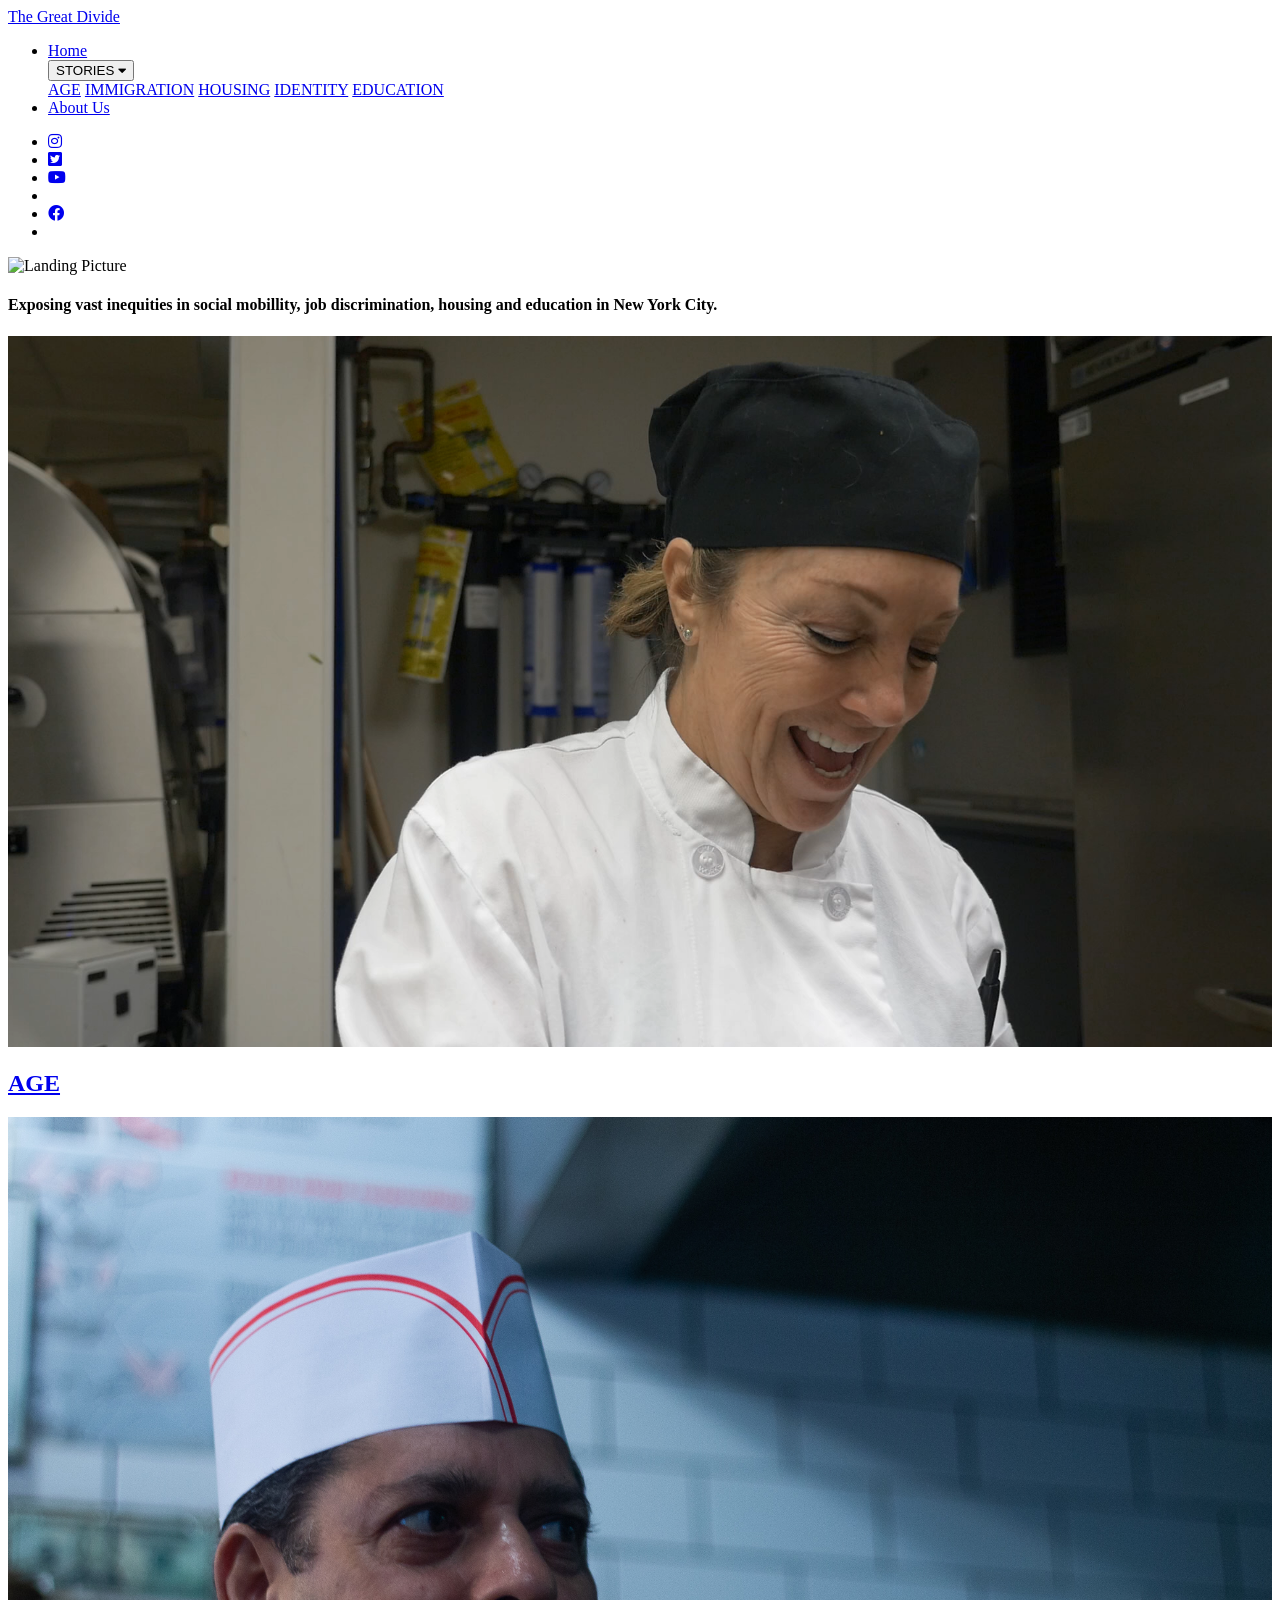
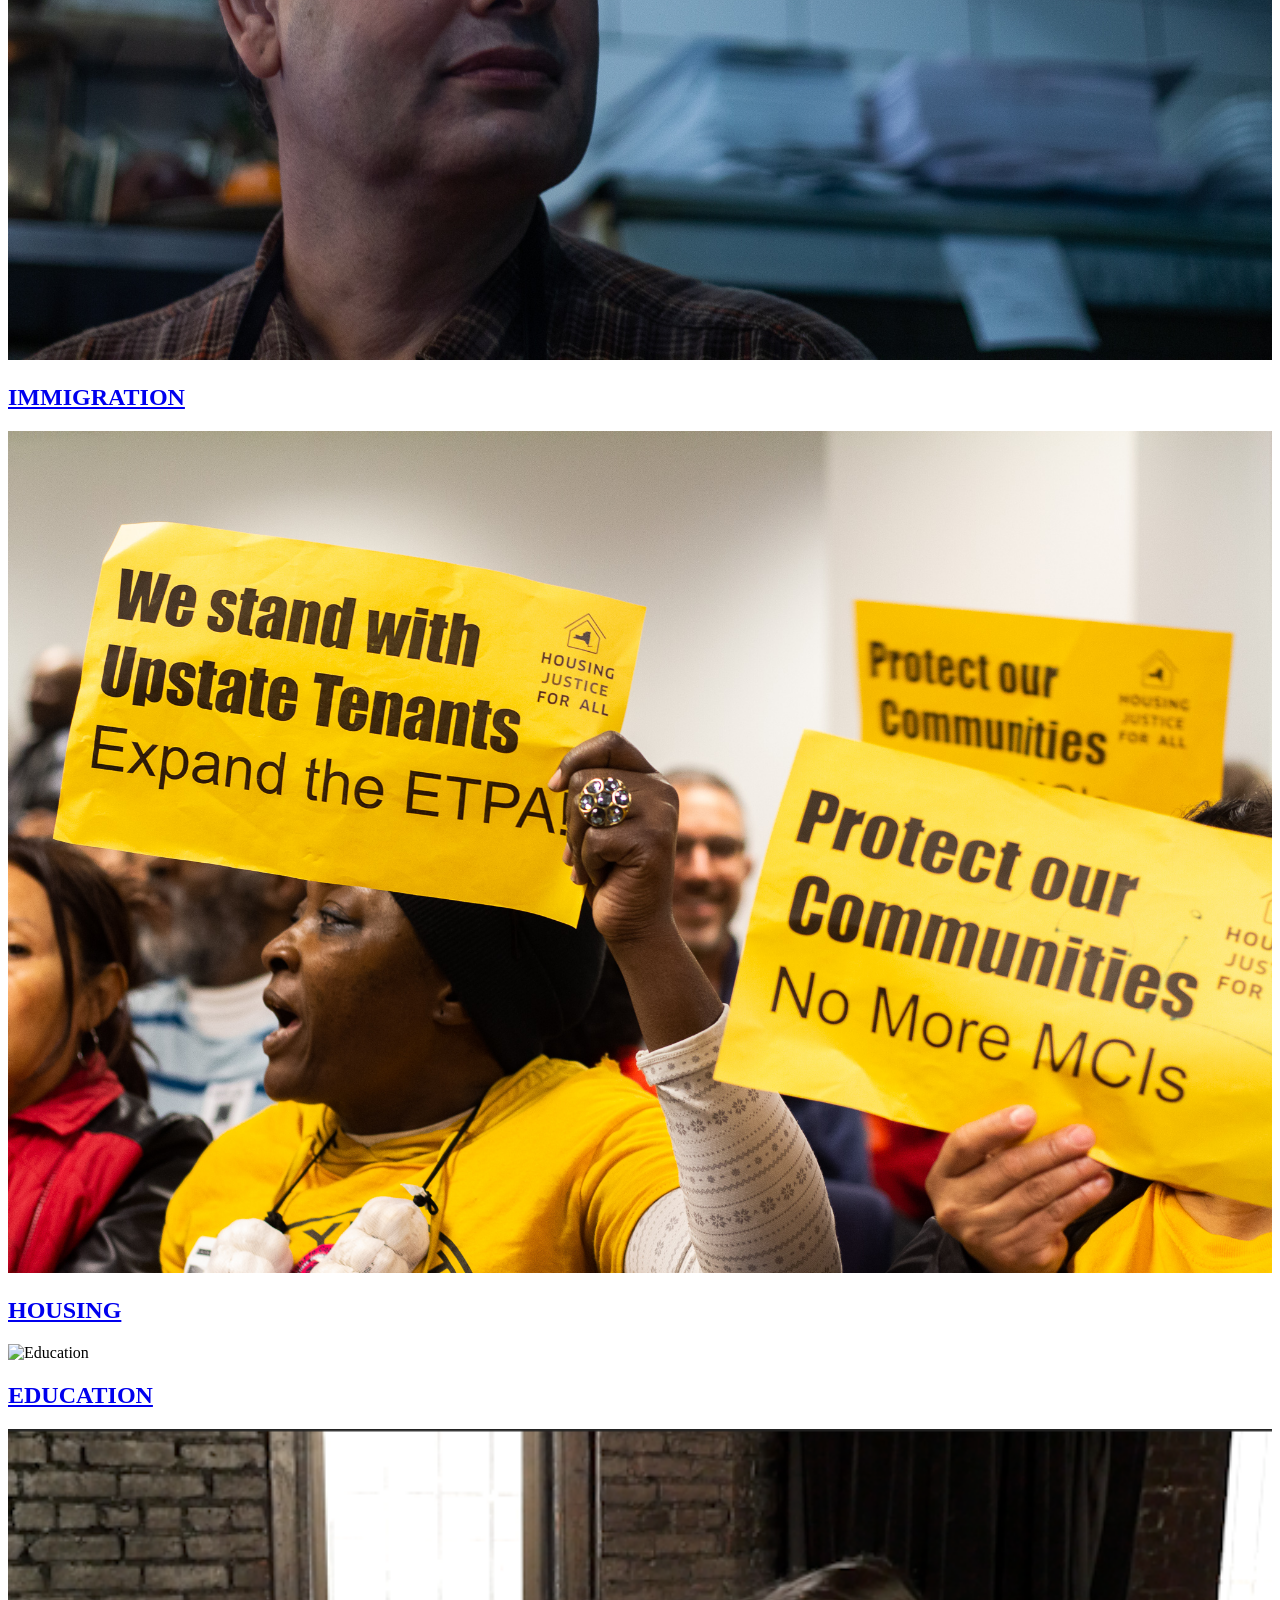
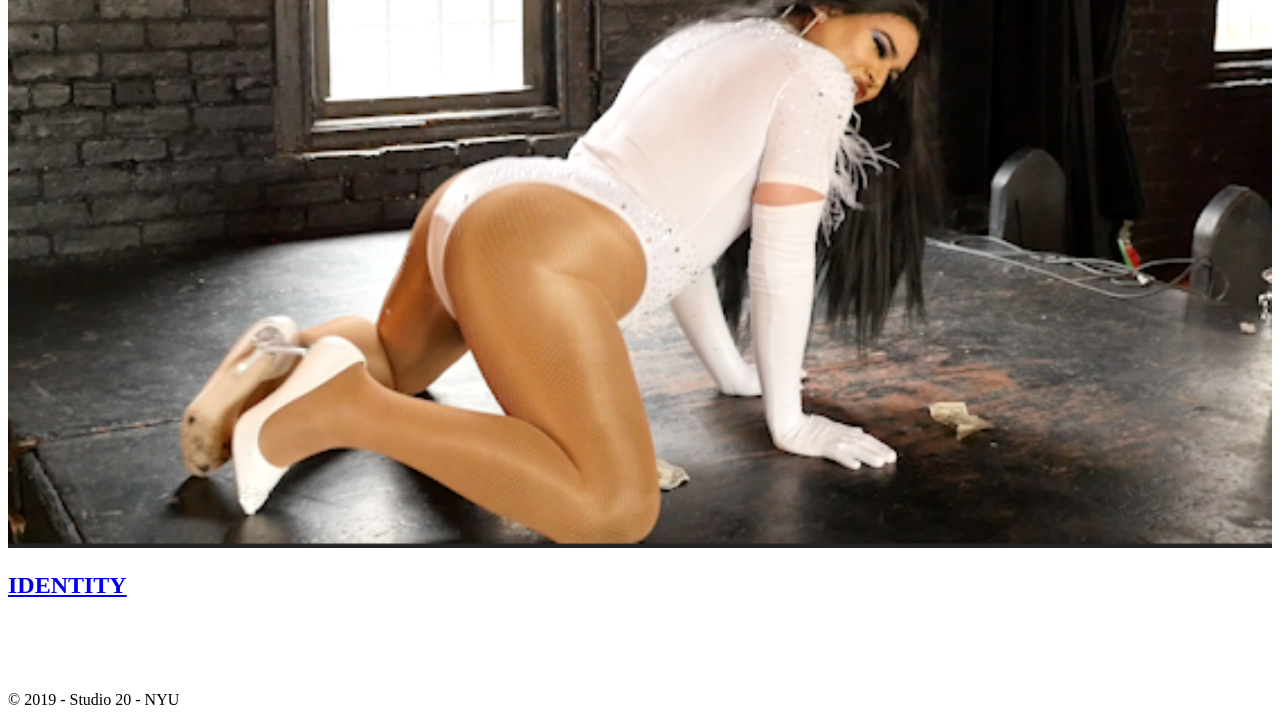
==== src/index.html @ 4a0ee576 "social media cards added" ====
<!DOCTYPE html>

<html lang="en">
  <head>
    <meta charset="utf-8">
    <title>The Great Divide</title>
    <meta name="viewport" content="width=device-width, initial-scale=1.0">
    <link rel="stylesheet" href="https://use.fontawesome.com/releases/v5.8.1/css/all.css" integrity="sha384-50oBUHEmvpQ+1lW4y57PTFmhCaXp0ML5d60M1M7uH2+nqUivzIebhndOJK28anvf" crossorigin="anonymous">
    <link rel="stylesheet" href="stylesheets/styles.scss">

<!-- Twitter -->
<meta name="twitter:card" content="summary">
<meta name="twitter:title" content="The Great Divide">
<meta name="twitter:description" content="Exposing vast inequities in social mobillity, job discrimination, housing and education in New York City.">
<meta name="twitter:site" content="studio20_nyu">
<meta name="twitter:image:src" content="www.greatdivide.nyc/src/images/landingpicture.png">
<!-- Open Graph general (Facebook, Pinterest & Google+) -->
<meta name="og:title" content="The Great Divide">
<meta name="og:description" content="Exposing vast inequities in social mobillity, job discrimination, housing and education in New York City.">
<meta name="og:image" content="www.greatdivide.nyc/src/images/landingpicture.png">
<meta name="og:url" content="www.greatdivide.nyc">
<meta name="og:site_name" content="The Great Divide">
<meta name="og:type" content="website">

  </head>

<body>
<nav>
  <a href="index.html" class="first">The Great Divide</a>
  <ul>
    <li class="basic"><a href="index.html">Home</a></li>
    <div class="dropdown">
      <button class="dropbtn">STORIES
        <i class="fa fa-caret-down"></i>
      </button>
      <div class="dropdown-content">
        <a href="age.html">AGE</a>
        <a href="immigration.html">IMMIGRATION</a>
        <a href="housing.html">HOUSING</a>
        <a href="identity.html">IDENTITY</a>
        <a href="education.html">EDUCATION</a>
      </div>
    </div>
    <li class="basic"><a href="about.html">About Us</a></li>

  </ul>
  <ul>
    <li><a href="https://www.instagram.com/nyu_journalism/?hl=en"><i class="fab fa-instagram"></a></i></li>
    <li><a href="https://twitter.com/Studio20NYU?lang=en"><i class="fab fa-twitter-square"></a></i></li>
    <li><a href="https://www.youtube.com/channel/UCyrZqHPqXFzzhp8LpWiKbmw/featured"><i class="fab fa-youtube"></a></i><li>
    <li><a href="https://www.facebook.com/Studio20NYU/"><i class="fab fa-facebook"></a></i><li>
  </ul>
</nav>

<div class="landing-page">
  <img src="images/landingpicture.png" style="width:100%" alt="Landing Picture">
  <div class="landing-text">
    <h4>Exposing vast inequities in social mobillity, job discrimination, housing and education in New York City.</h4>
  </div>
</div>

<div class="theme">
  <img src="images/chef.png" style="width:100%" alt="Age">
  <a href="age.html"><div class="text-container">
    <h2>AGE</h2>
  </div></a>
</div>

<div class="theme">
  <img src="images/immigrant.jpg" style="width:100%" alt="Immigration">
  <a href="immigration.html"><div class="text-container">
    <h2>IMMIGRATION<h2>
  </div></a>
</div>

<div class="theme">
  <img src="images/housing.jpg" style="width:100%" alt="Housing">
  <a href="housing.html"><div class="text-container">
    <h2>HOUSING</h2>
  </div></a>
</div>

<div class="theme">
  <img src="images/education.jpg" style="width:100%" alt="Education">
  <a href="education.html"><div class="text-container">
    <h2>EDUCATION</h2>
  </div></a>
</div>

<div class="theme">
  <img src="images/drugqueen.png" style="width:100%" alt="Identity">
  <a href="identity.html"><div class="text-container">
    <h2>IDENTITY</h2>
  </div></a>
</div>

<br>
<br>
<br>
<br>
<footer>
  © 2019 - Studio 20 - NYU
</footer>

<script src="javascripts/scripts.js"></script>
</body>
</html>
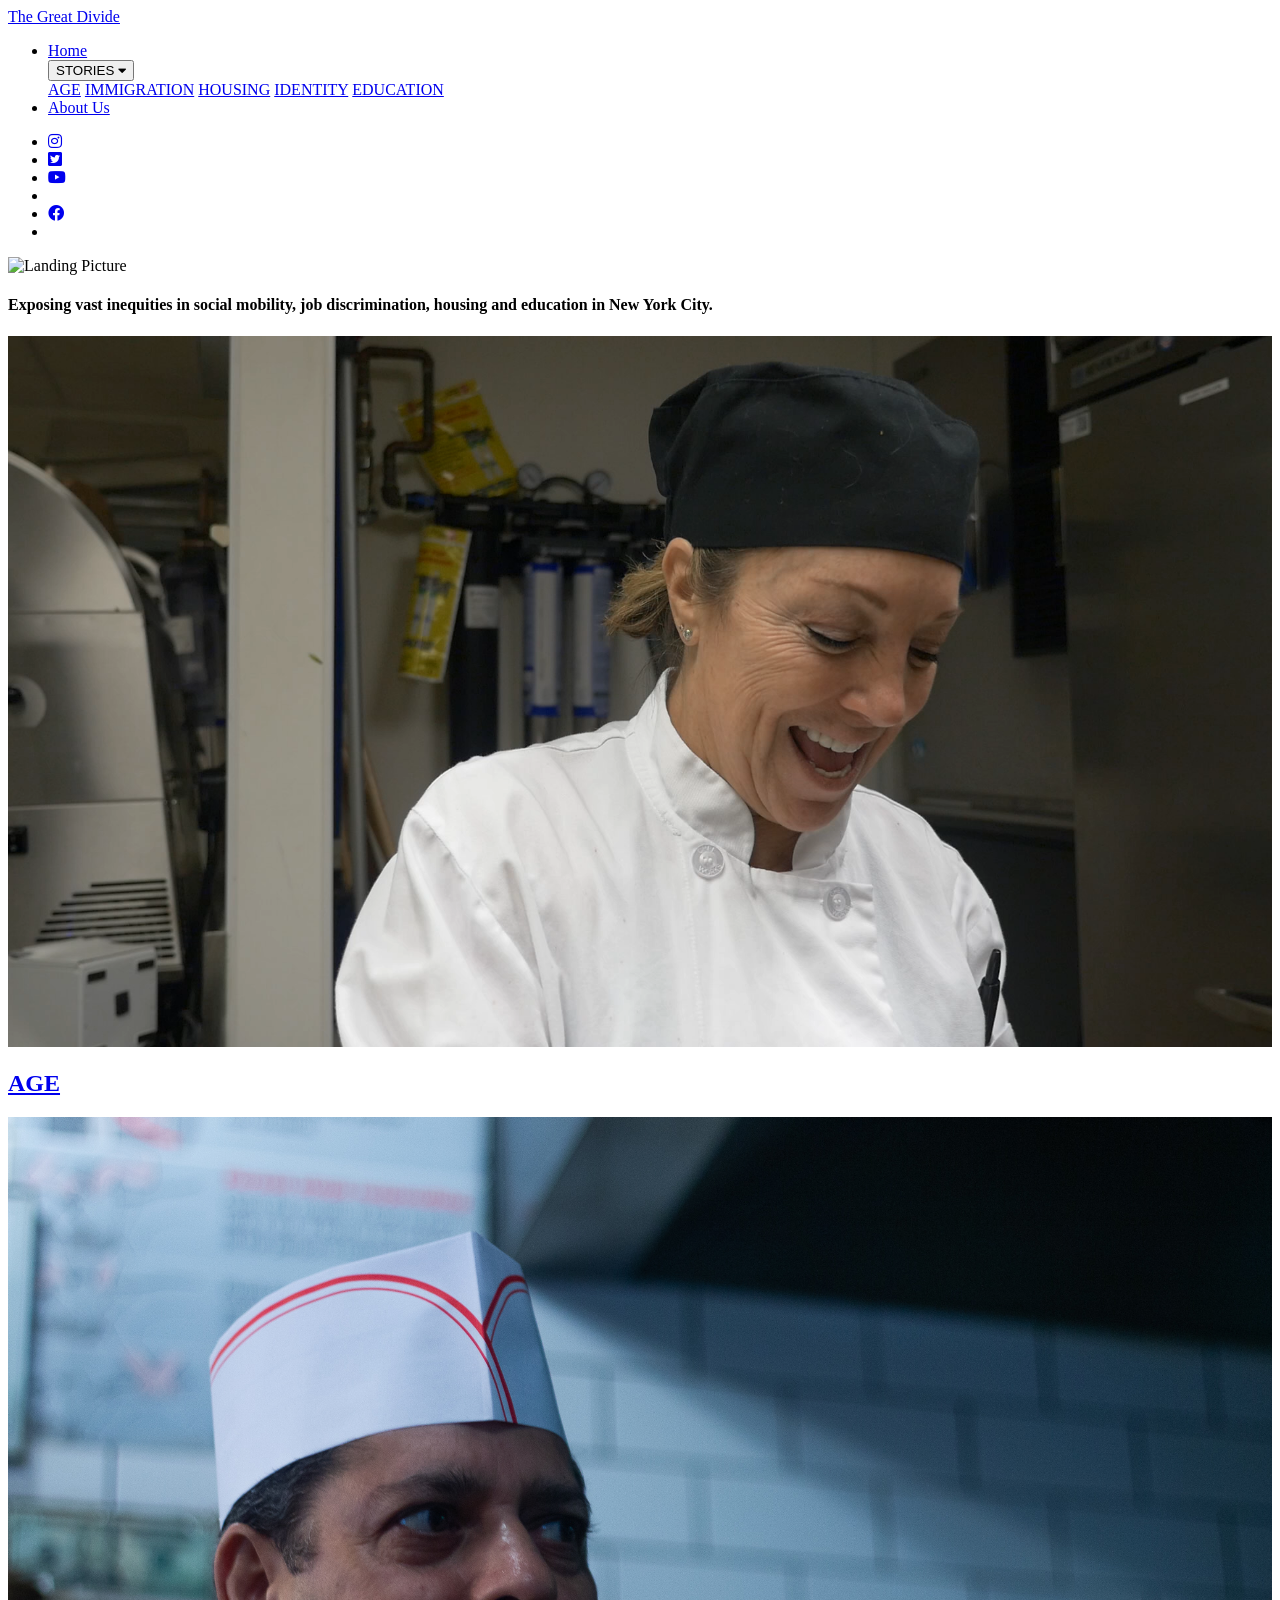
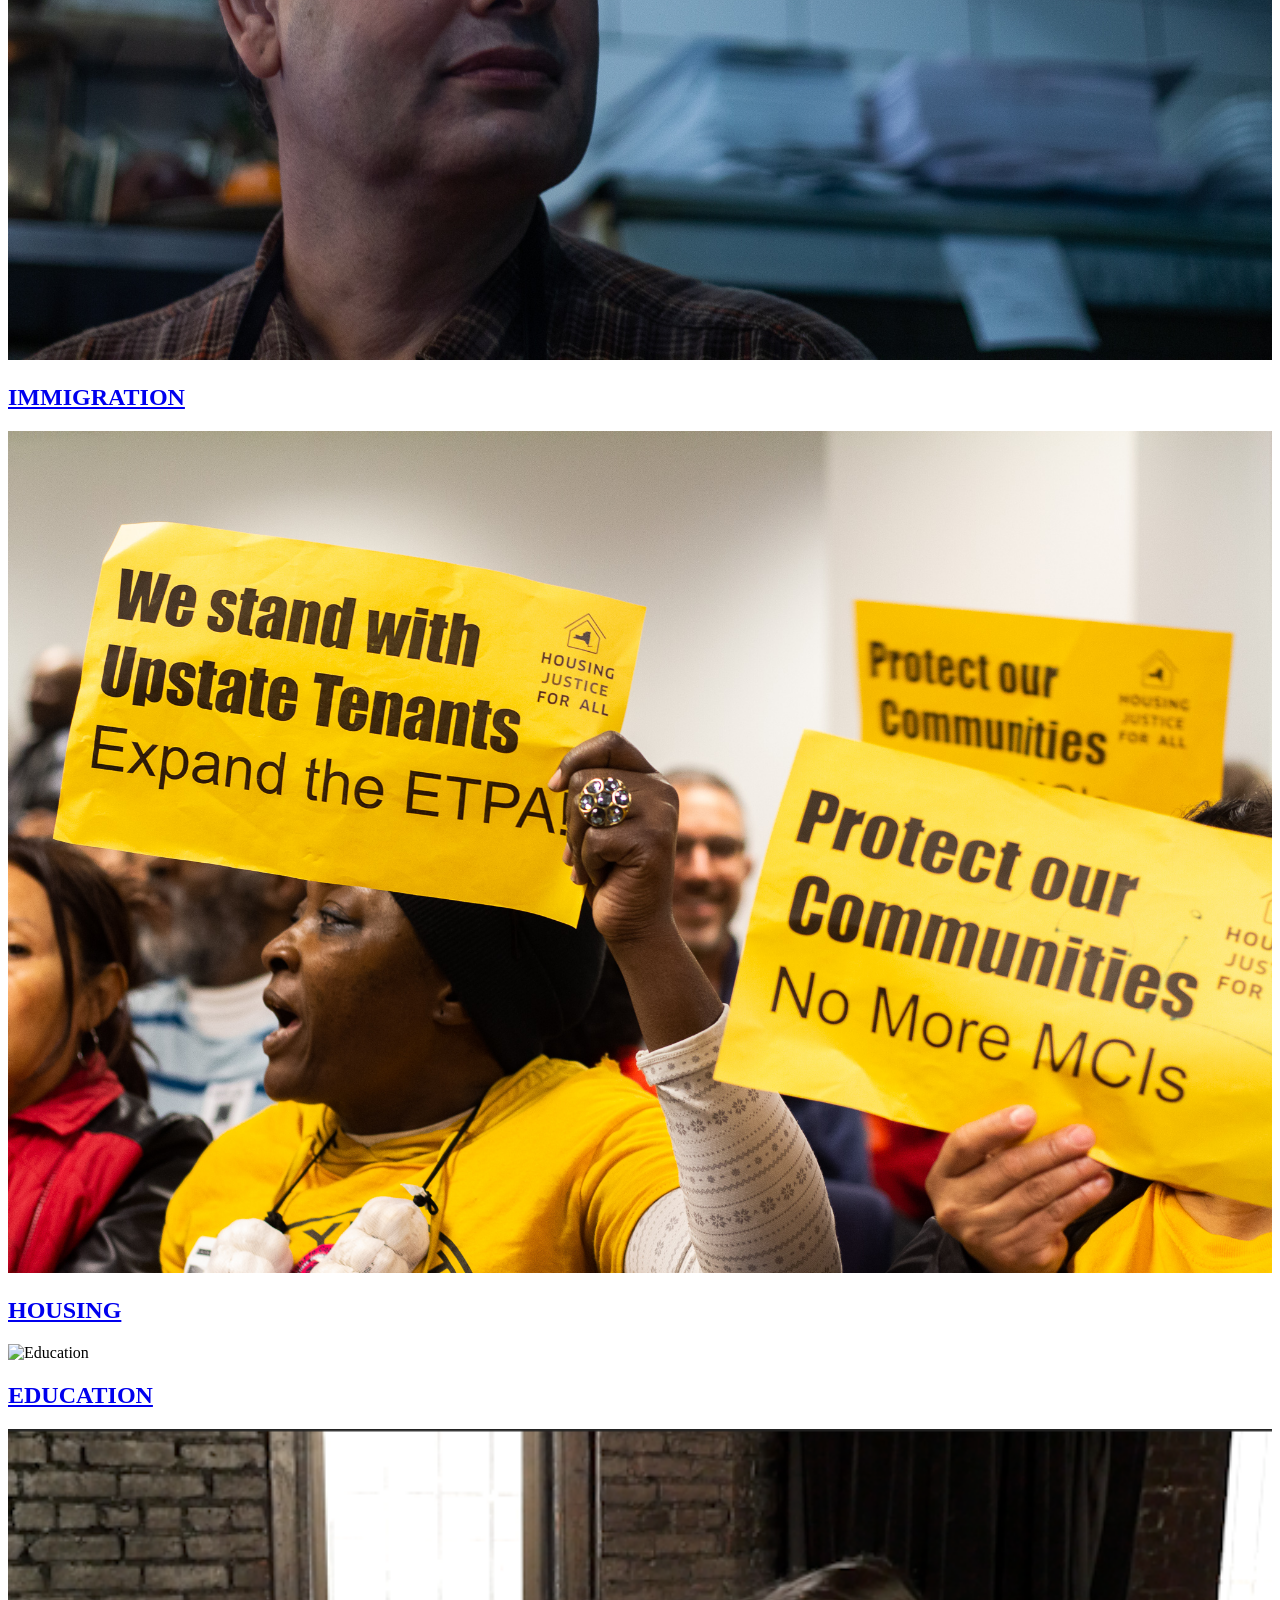
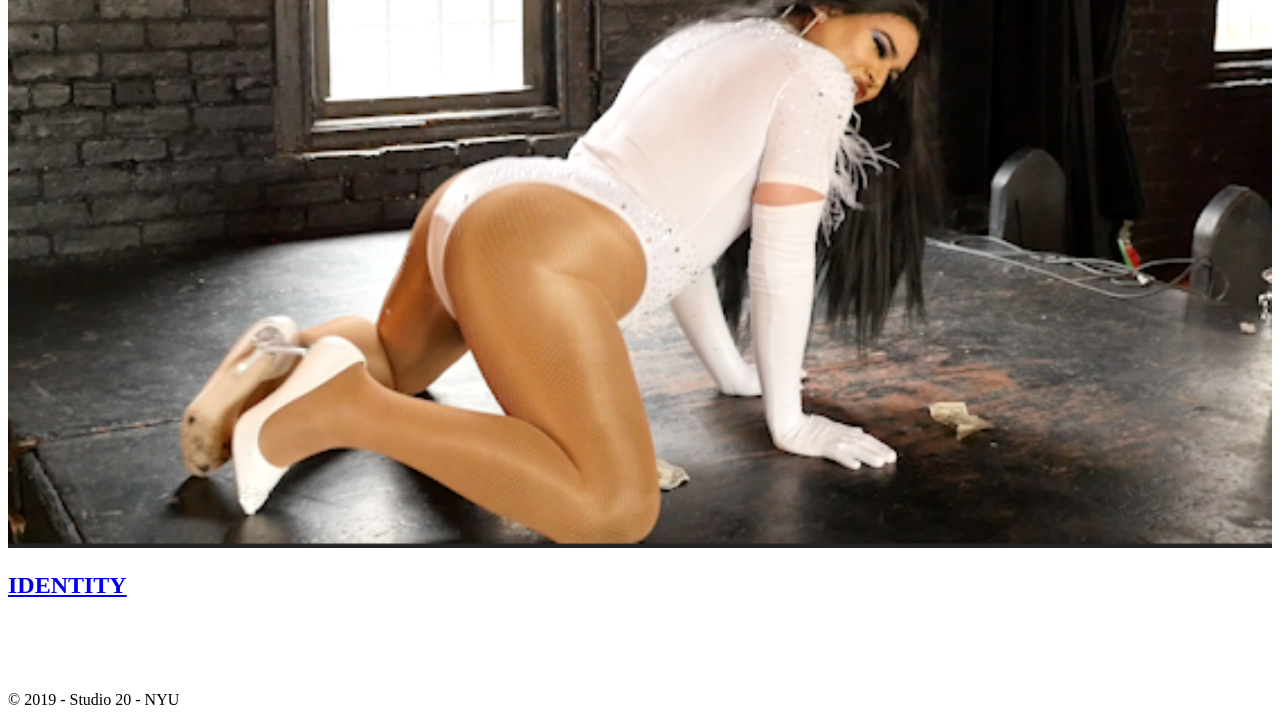
==== commit 83274d85: "changes to housing and index" ====
--- a/src/index.html
+++ b/src/index.html
@@ -55,7 +55,7 @@
 <div class="landing-page">
   <img src="images/landingpicture.png" style="width:100%" alt="Landing Picture">
   <div class="landing-text">
-    <h4>Exposing vast inequities in social mobillity, job discrimination, housing and education in New York City.</h4>
+    <h4>Exposing vast inequities in social mobility, job discrimination, housing and education in New York City.</h4>
   </div>
 </div>
 
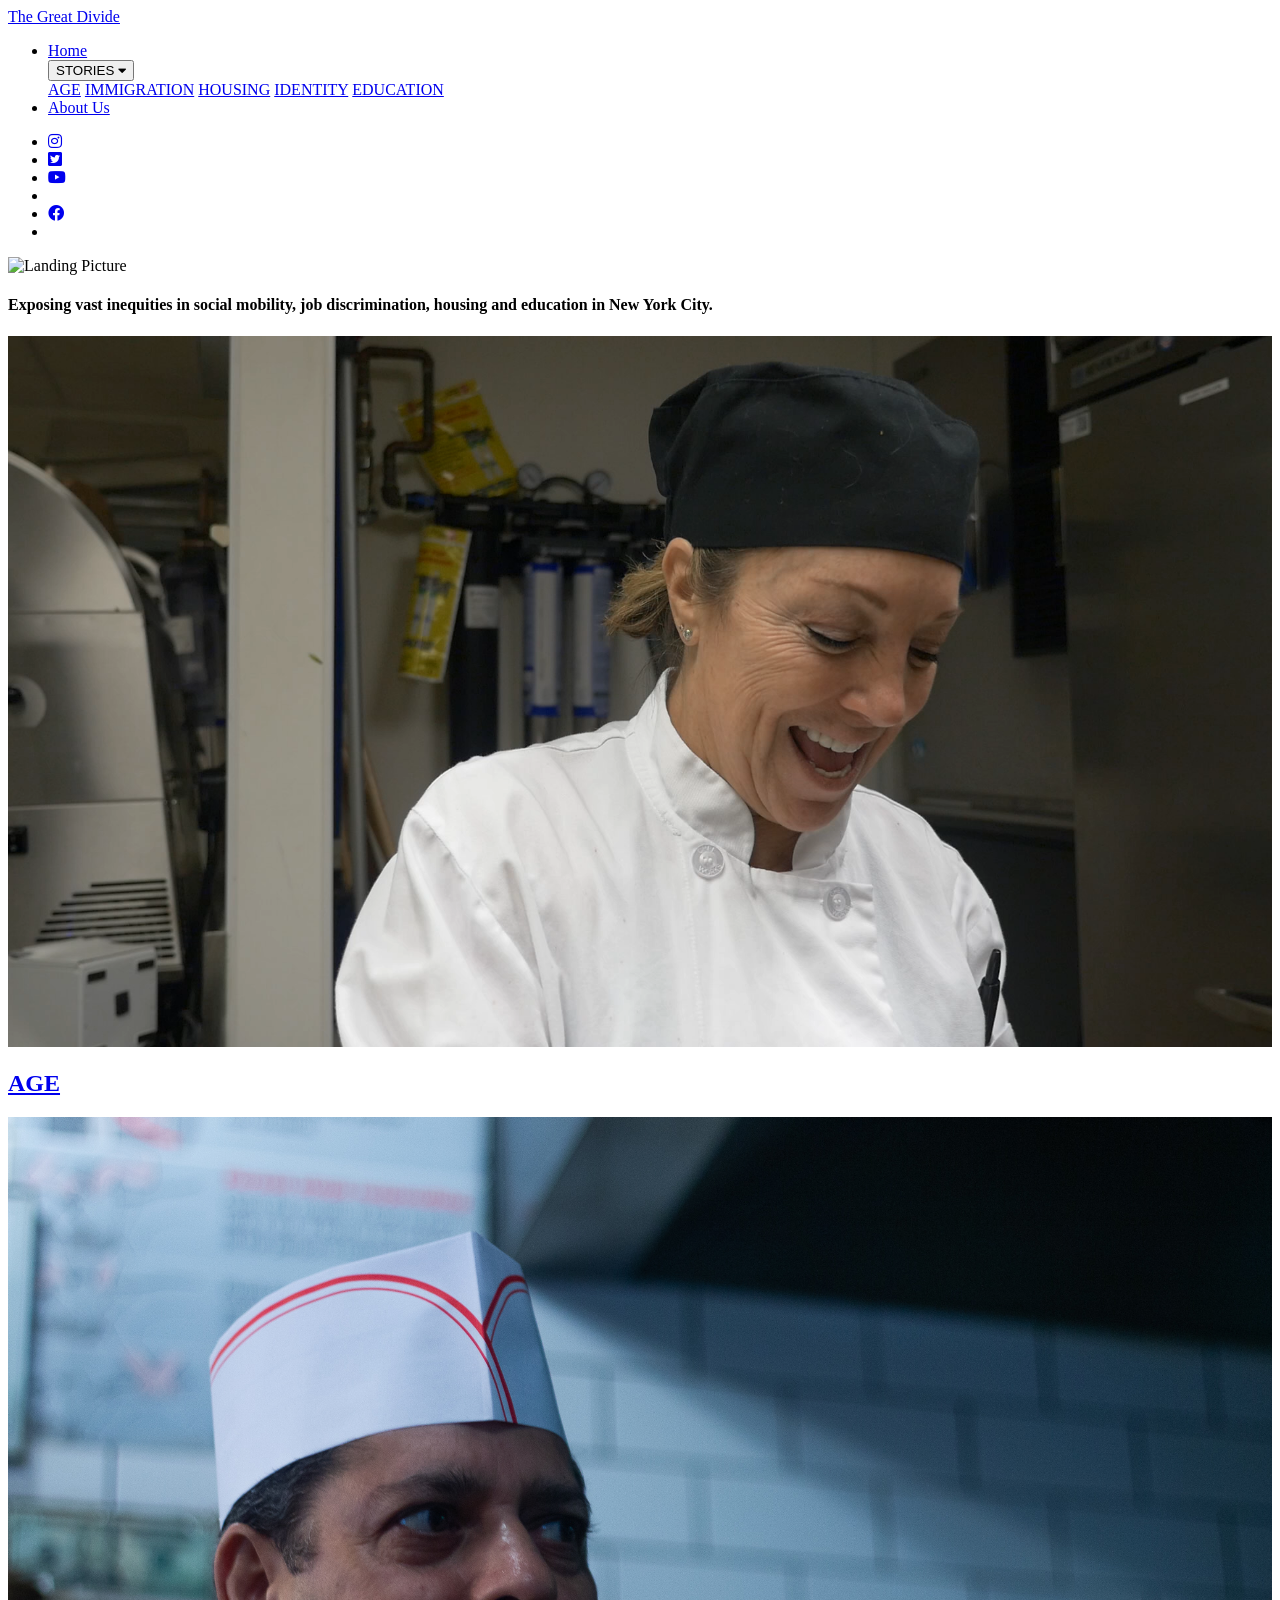
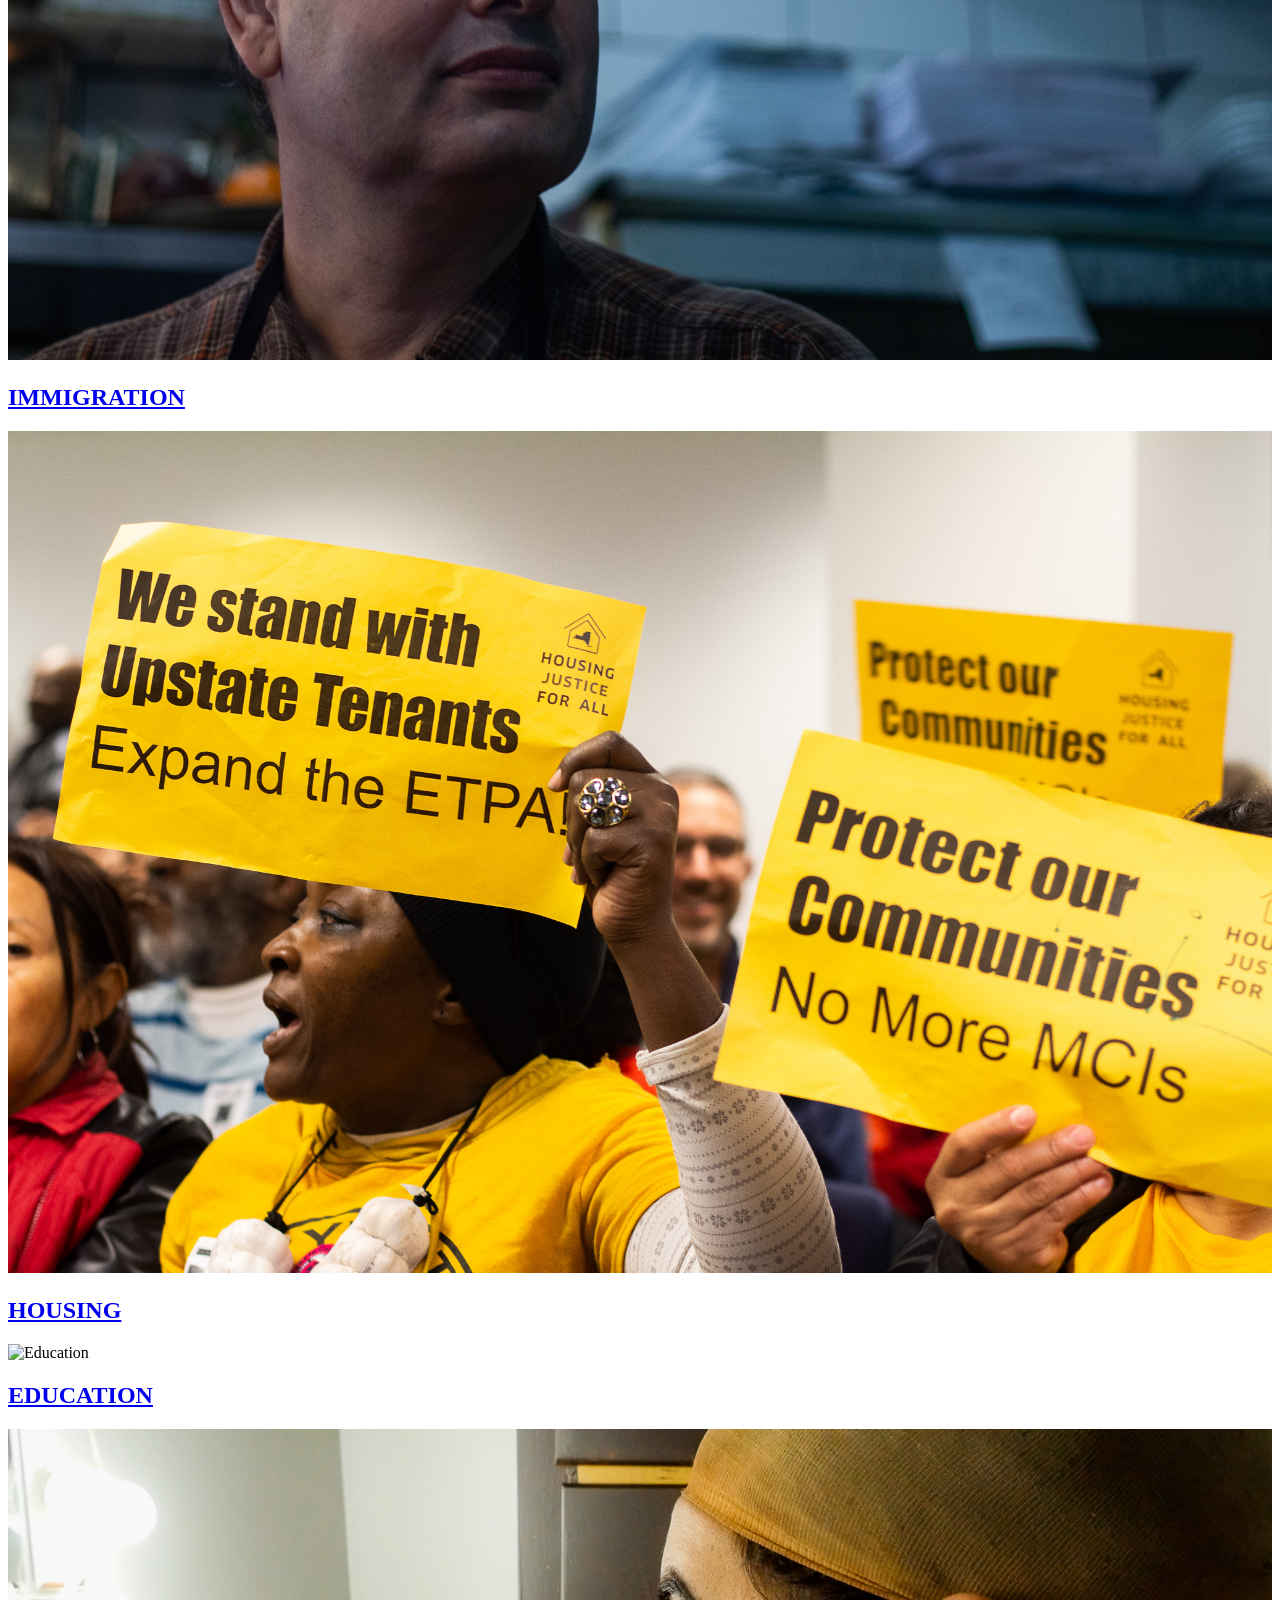
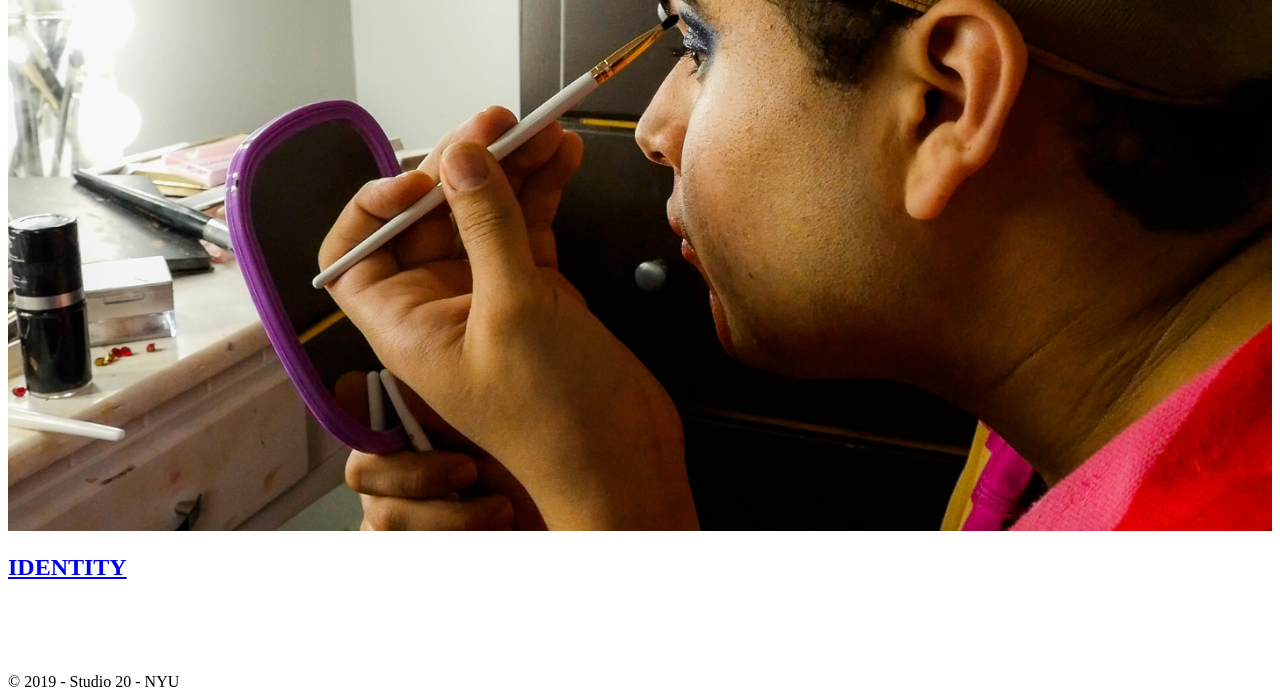
==== commit 4355a253: "landing" ====
--- a/src/index.html
+++ b/src/index.html
@@ -88,7 +88,7 @@
 </div>
 
 <div class="theme">
-  <img src="images/drugqueen.png" style="width:100%" alt="Identity">
+  <img src="images/identity.jpg" style="width:100%" alt="Identity">
   <a href="identity.html"><div class="text-container">
     <h2>IDENTITY</h2>
   </div></a>
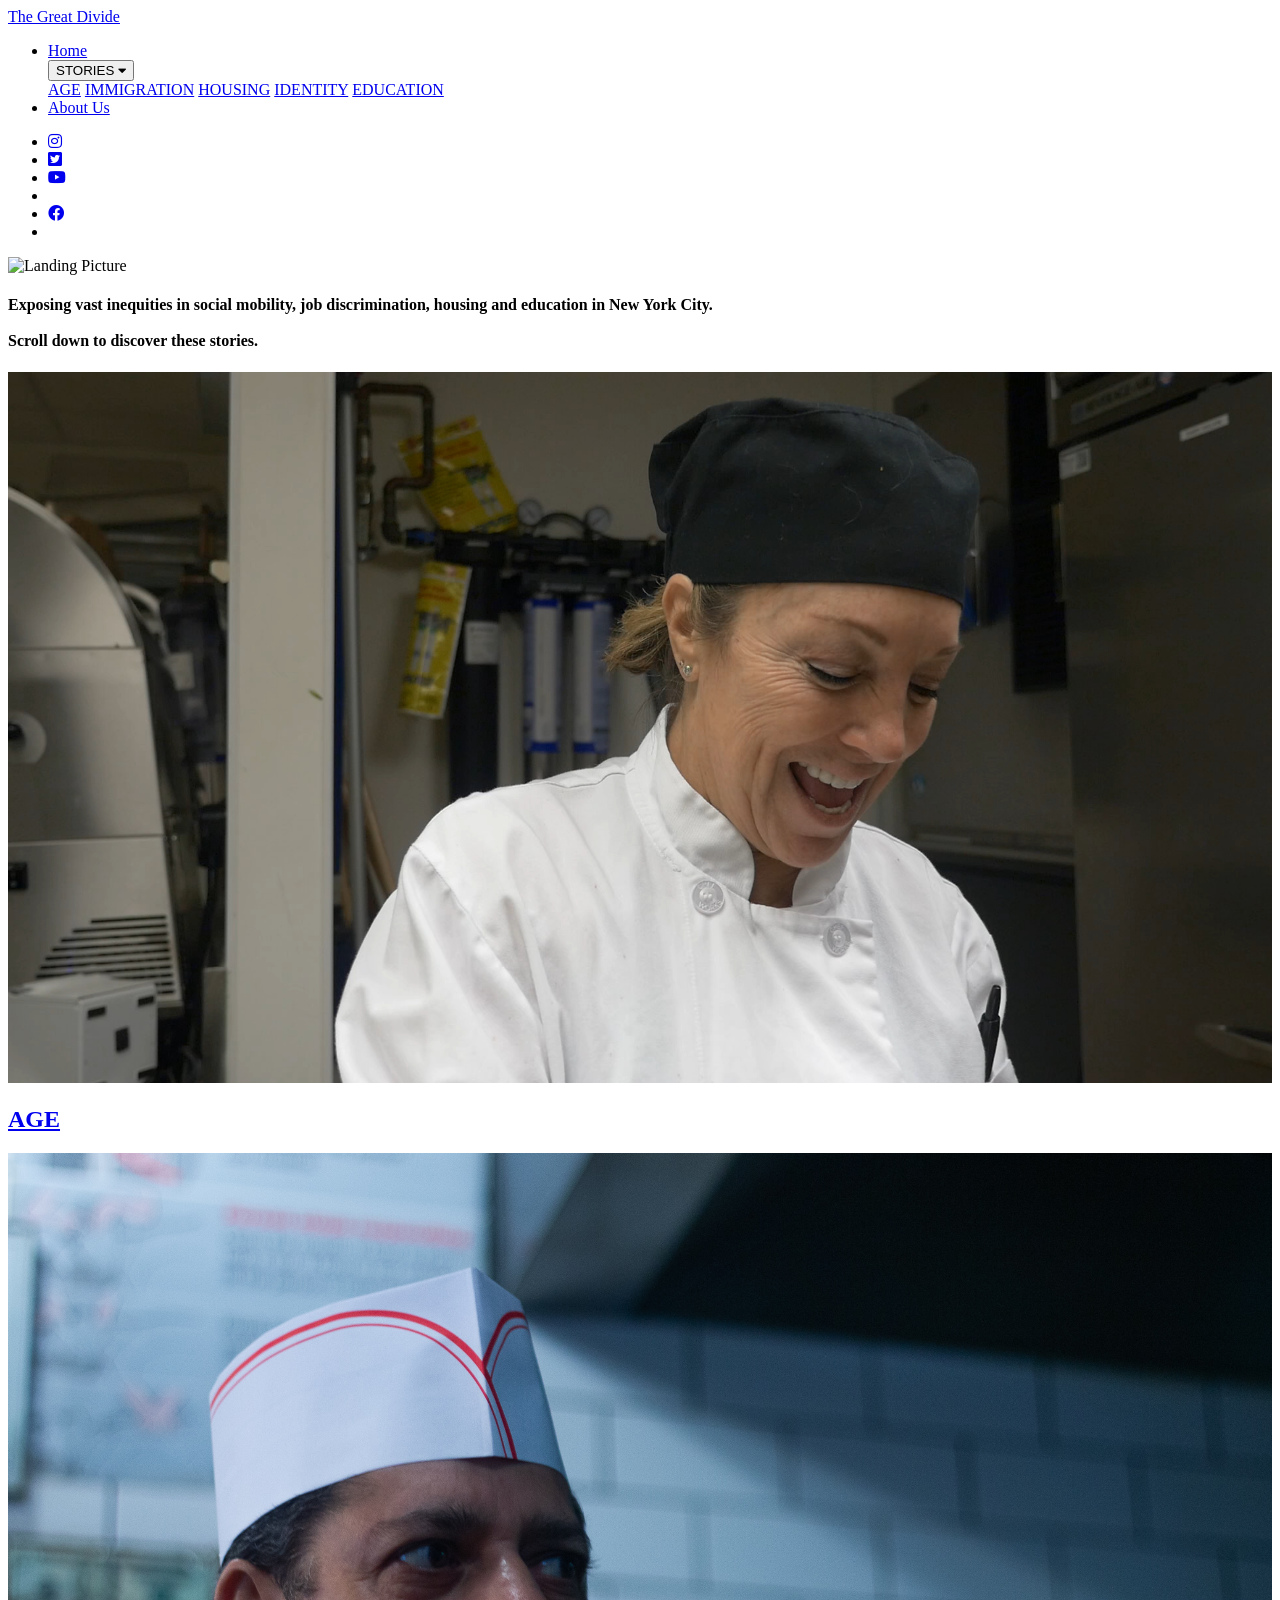
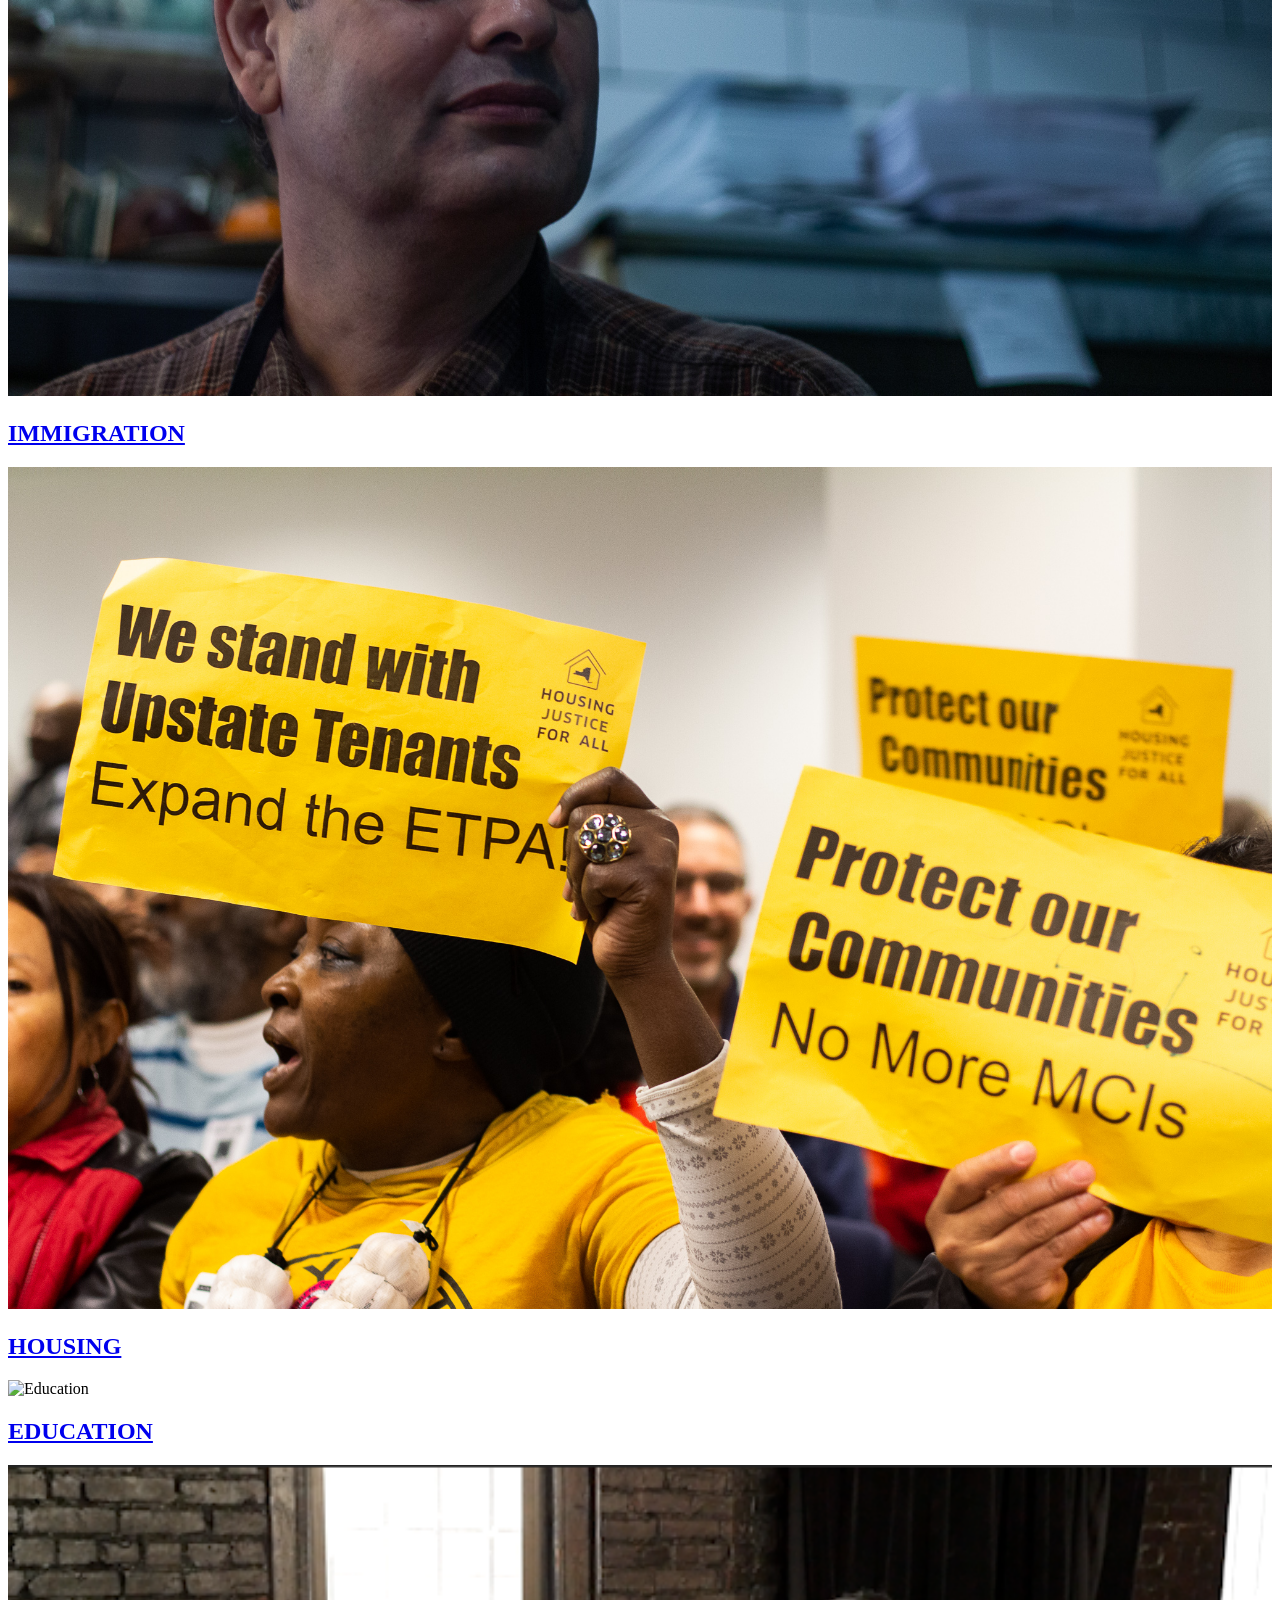
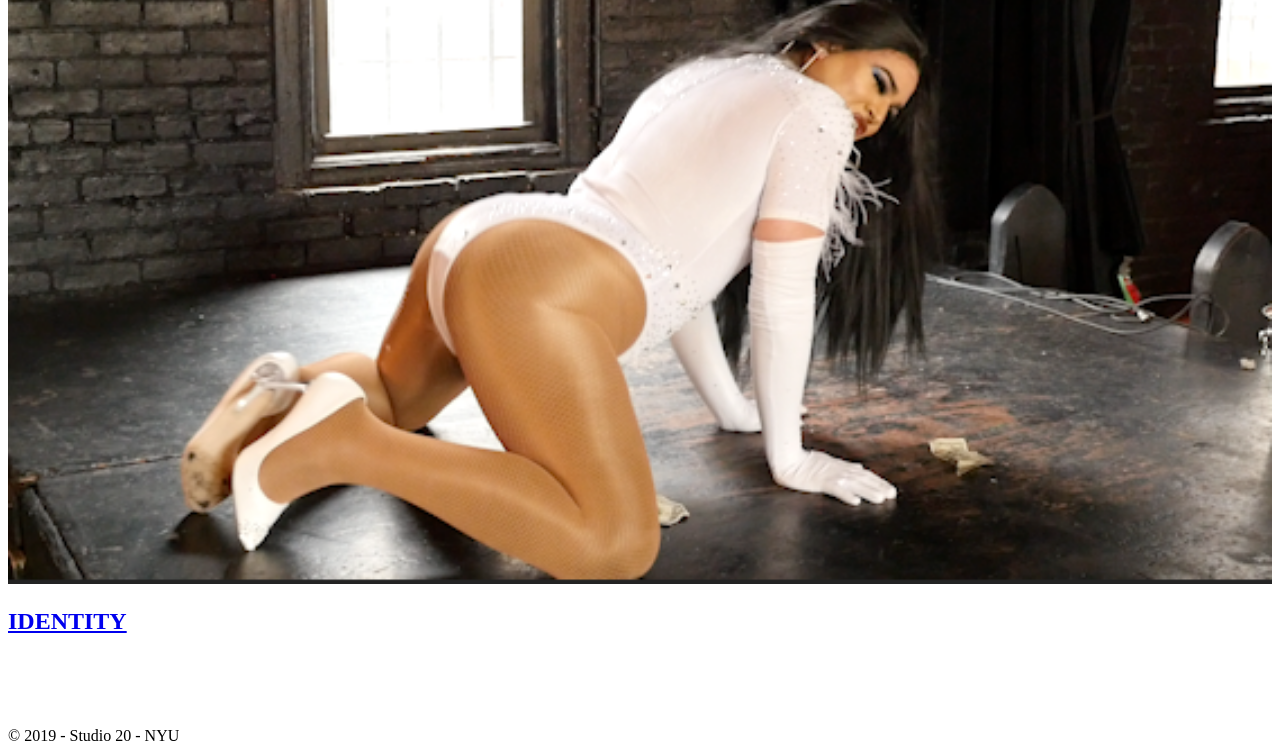
==== commit 8de19430: "add discover to tagline" ====
--- a/src/index.html
+++ b/src/index.html
@@ -55,7 +55,7 @@
 <div class="landing-page">
   <img src="images/landingpicture.png" style="width:100%" alt="Landing Picture">
   <div class="landing-text">
-    <h4>Exposing vast inequities in social mobility, job discrimination, housing and education in New York City.</h4>
+    <h4>Exposing vast inequities in social mobility, job discrimination, housing and education in New York City.<br><br>Scroll down to discover these stories.</h4>
   </div>
 </div>
 
@@ -88,7 +88,7 @@
 </div>
 
 <div class="theme">
-  <img src="images/identity.jpg" style="width:100%" alt="Identity">
+  <img src="images/drugqueen.png" style="width:100%" alt="Identity">
   <a href="identity.html"><div class="text-container">
     <h2>IDENTITY</h2>
   </div></a>
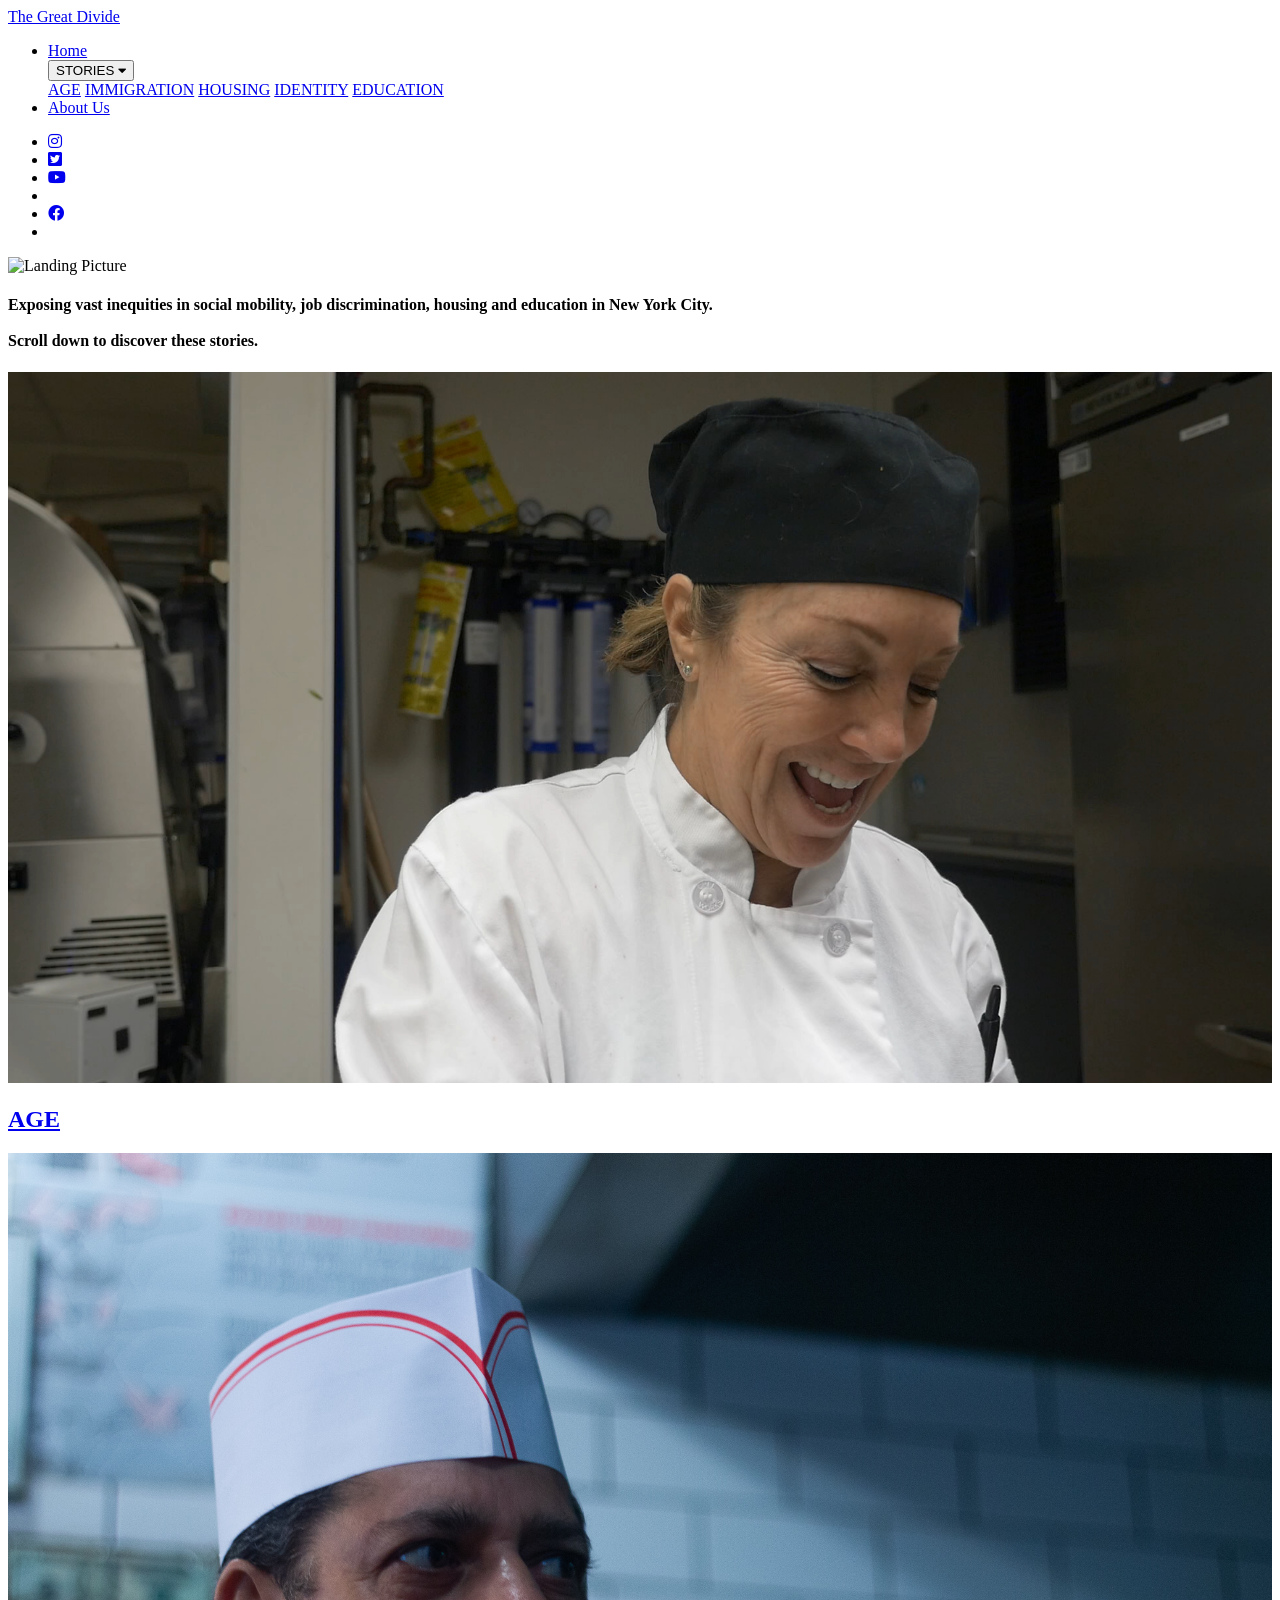
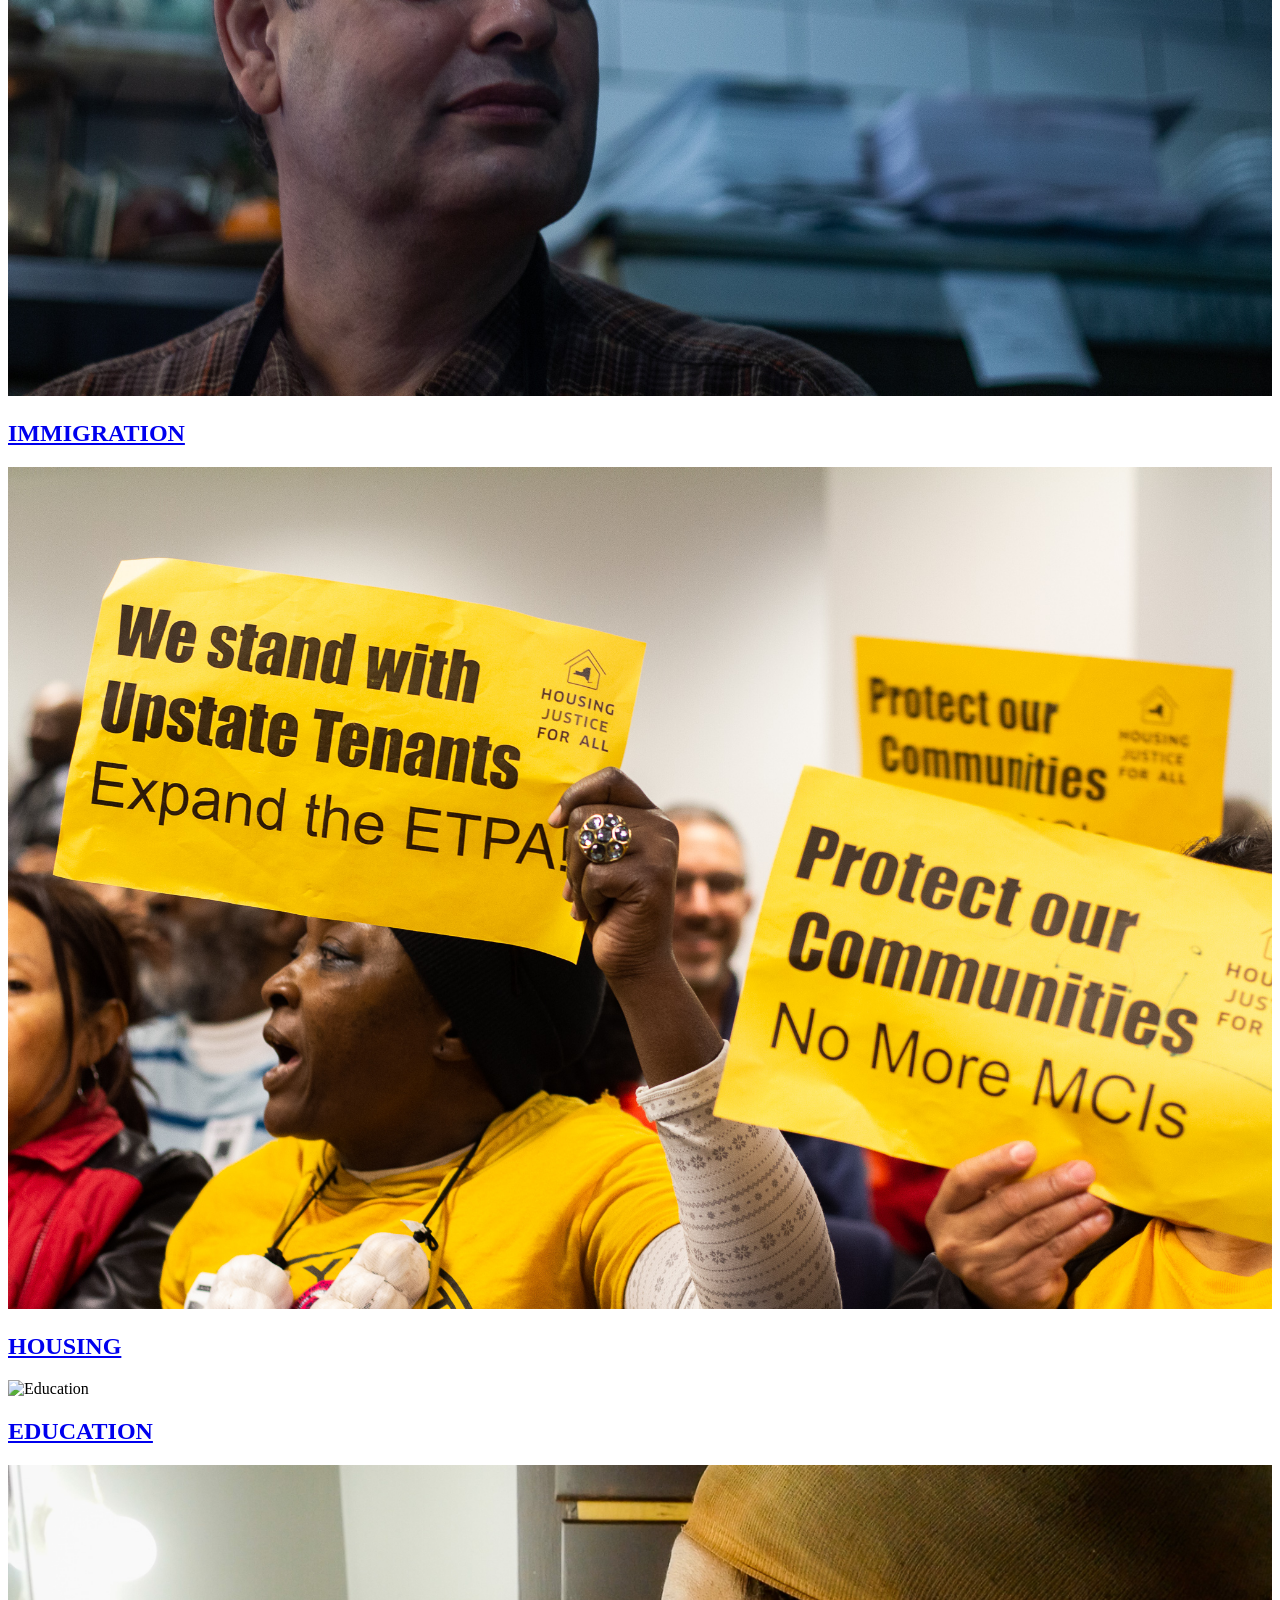
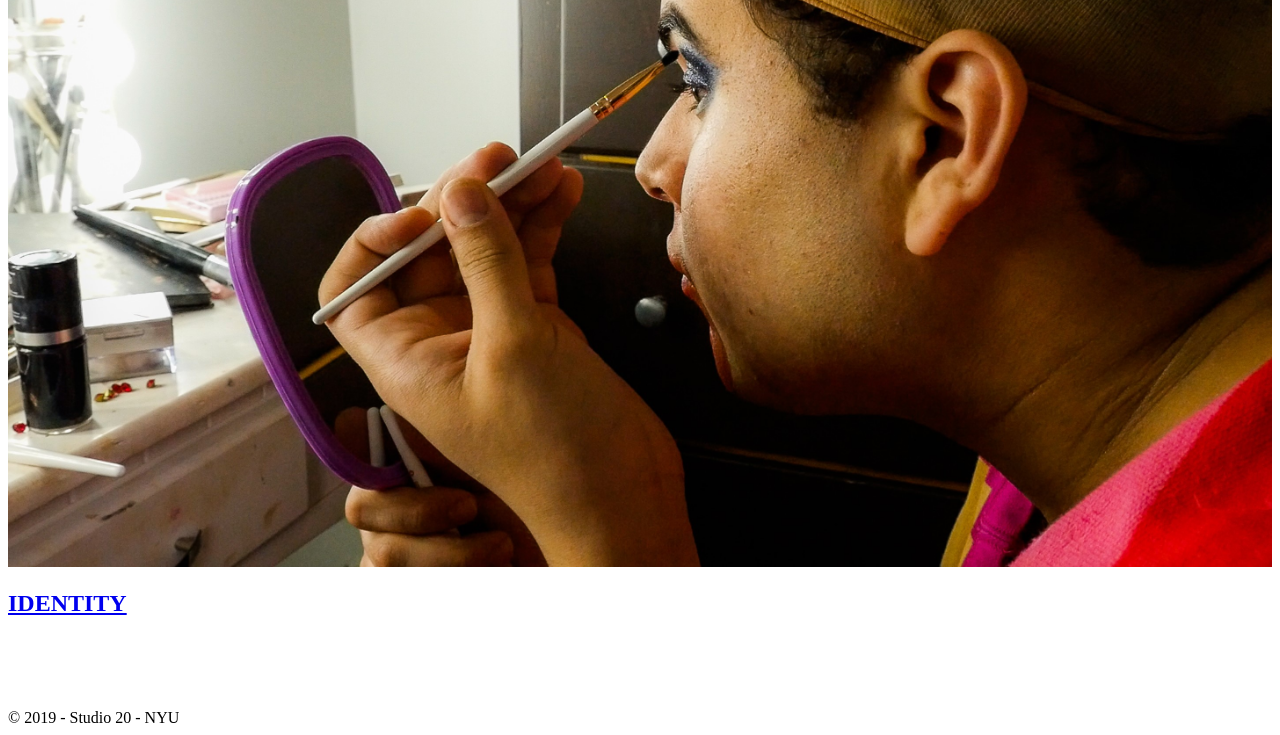
==== commit 35d16205: "add identity to landing page" ====
--- a/src/index.html
+++ b/src/index.html
@@ -88,7 +88,7 @@
 </div>
 
 <div class="theme">
-  <img src="images/drugqueen.png" style="width:100%" alt="Identity">
+  <img src="images/identity.jpg" style="width:100%" alt="Identity">
   <a href="identity.html"><div class="text-container">
     <h2>IDENTITY</h2>
   </div></a>
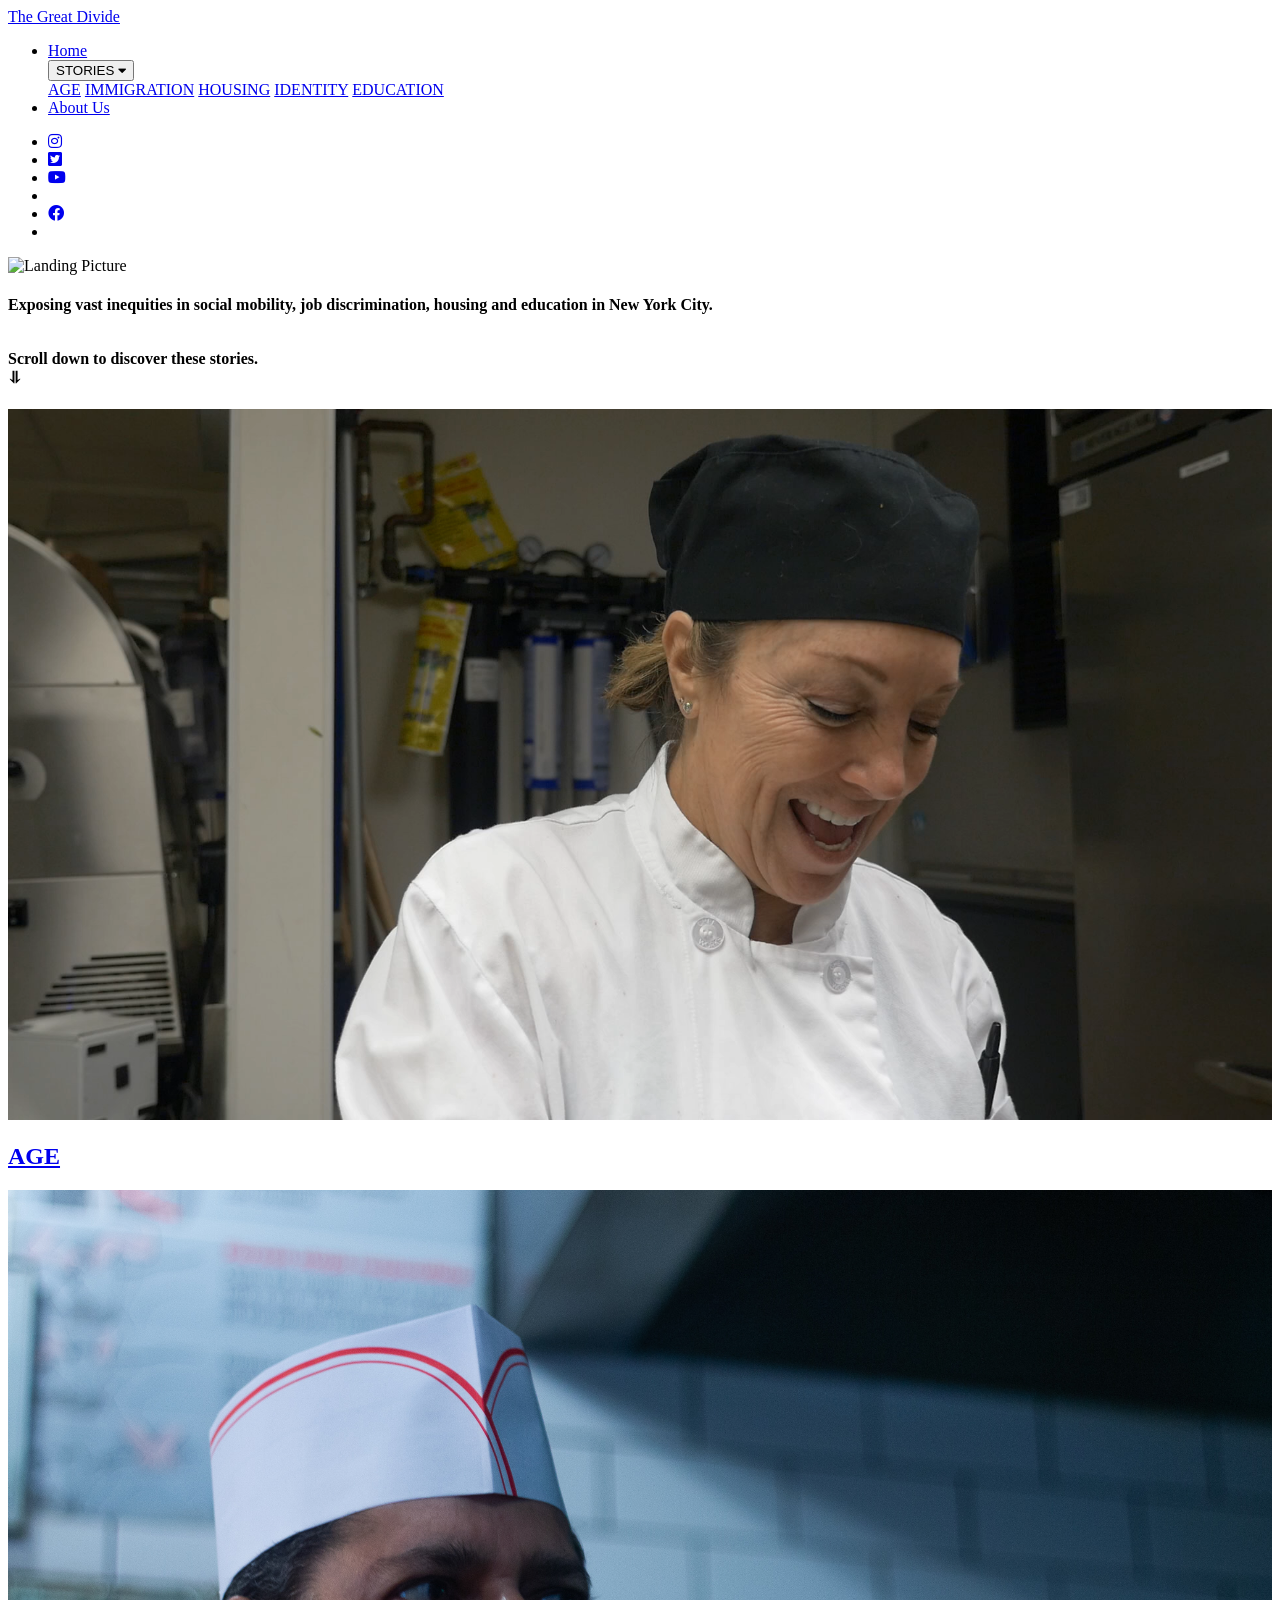
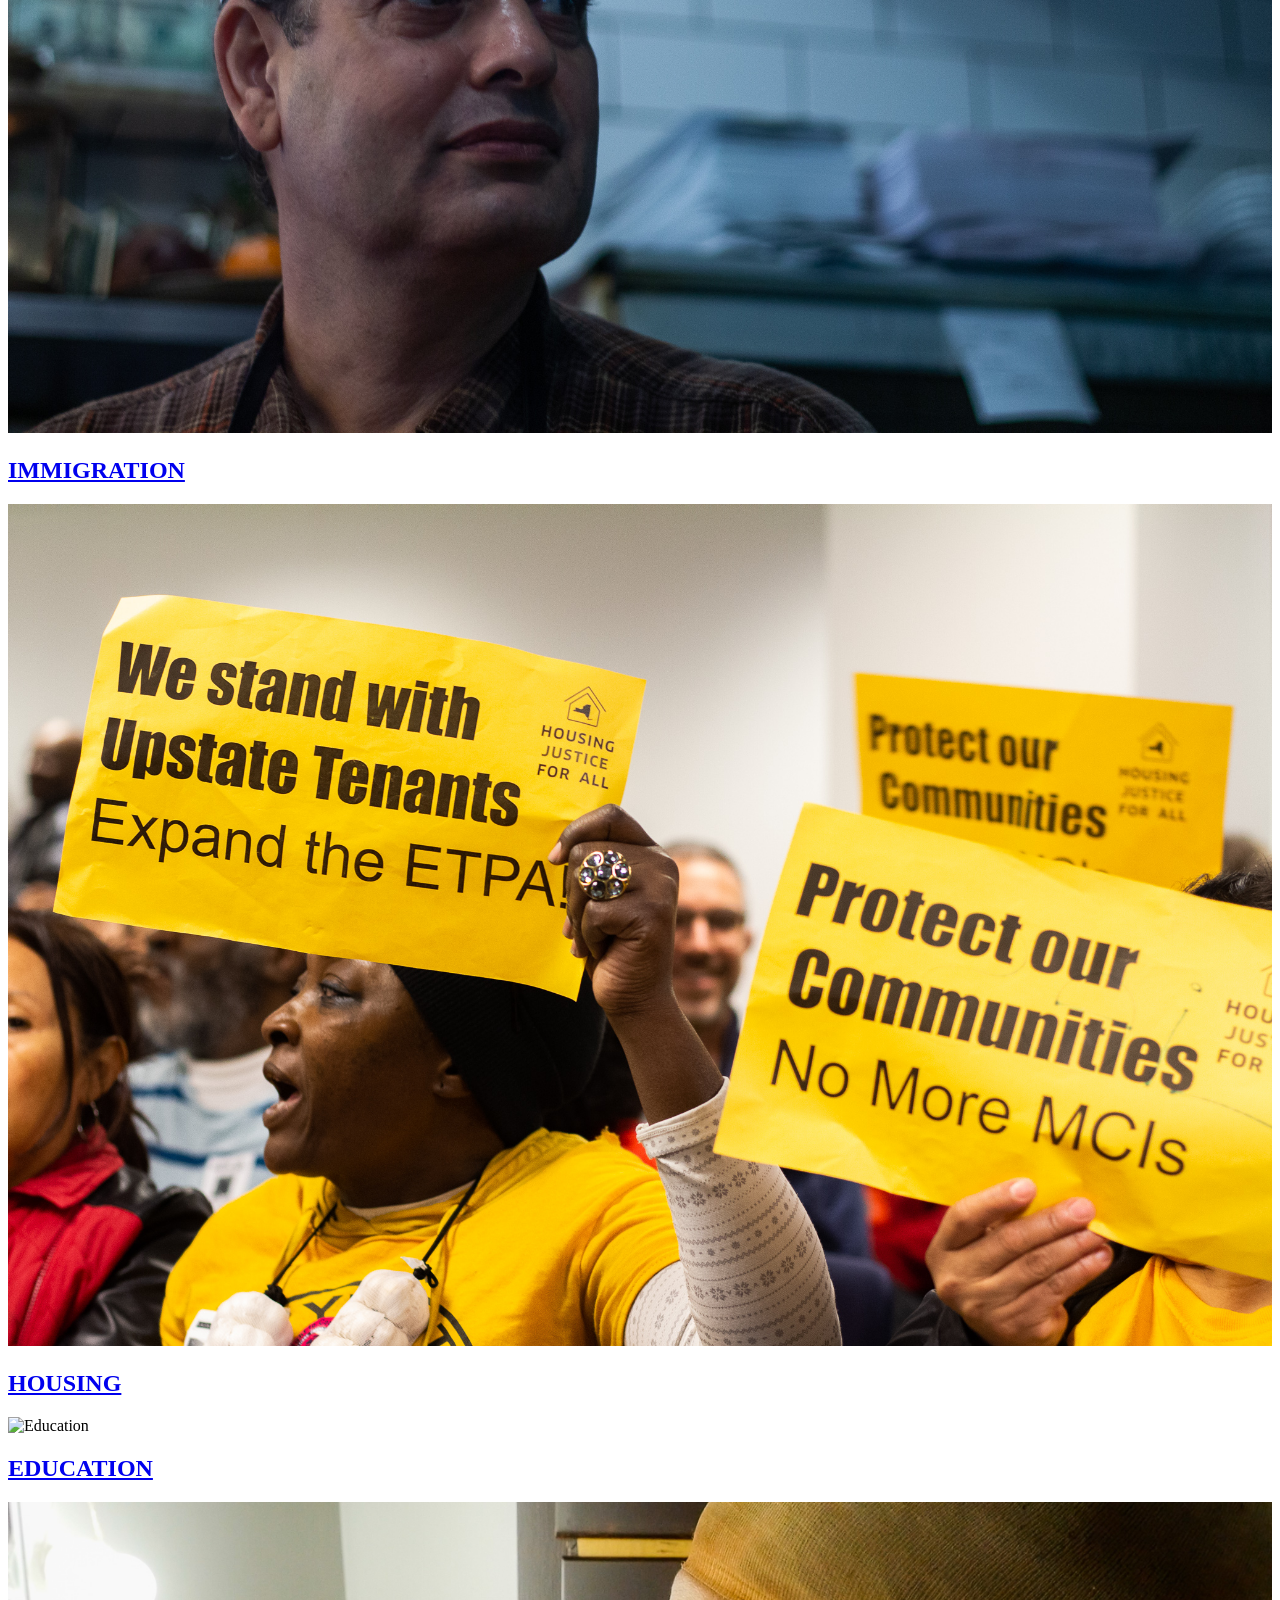
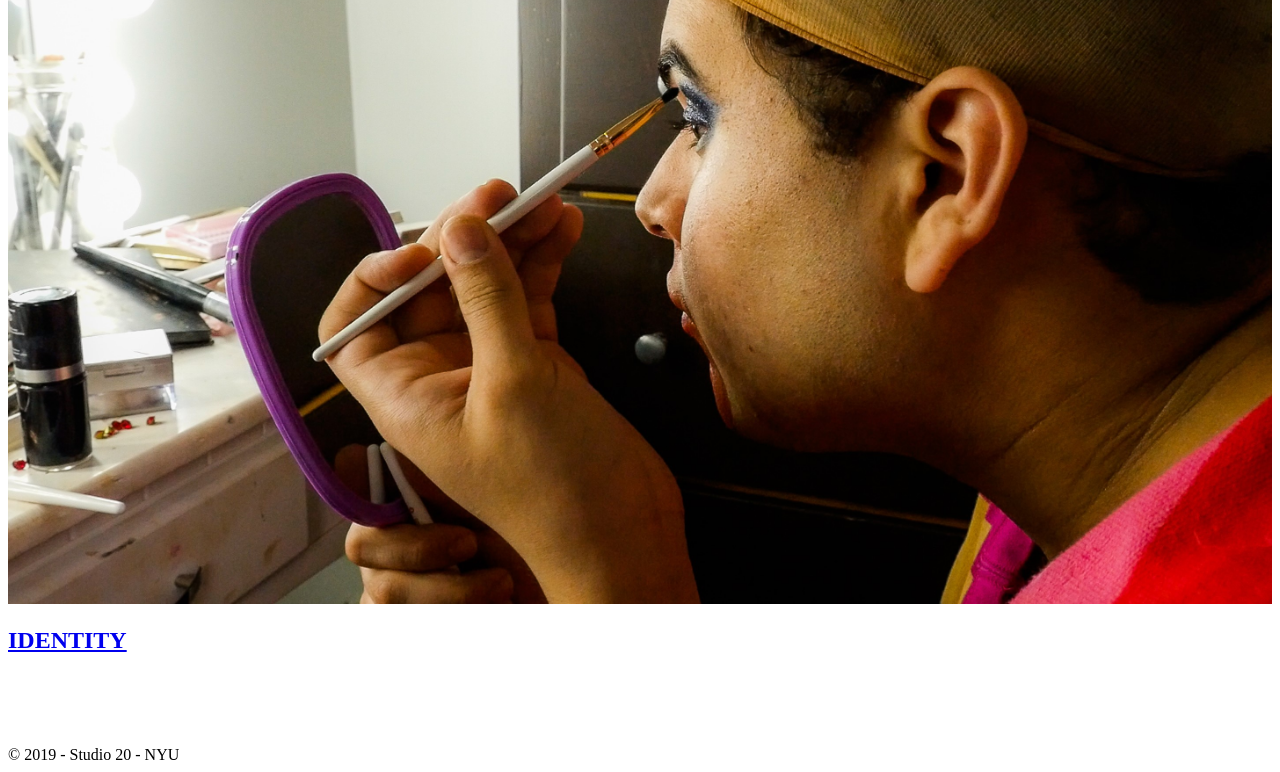
==== commit 7afb5c97: "added arrow to homepage" ====
--- a/src/index.html
+++ b/src/index.html
@@ -55,7 +55,10 @@
 <div class="landing-page">
   <img src="images/landingpicture.png" style="width:100%" alt="Landing Picture">
   <div class="landing-text">
-    <h4>Exposing vast inequities in social mobility, job discrimination, housing and education in New York City.<br><br>Scroll down to discover these stories.</h4>
+    <h4>Exposing vast inequities in social mobility, job discrimination, housing and education in New York City.<br><br><br>Scroll down to discover these stories.
+      <br>
+      &#10597;
+    </h4>
   </div>
 </div>
 
